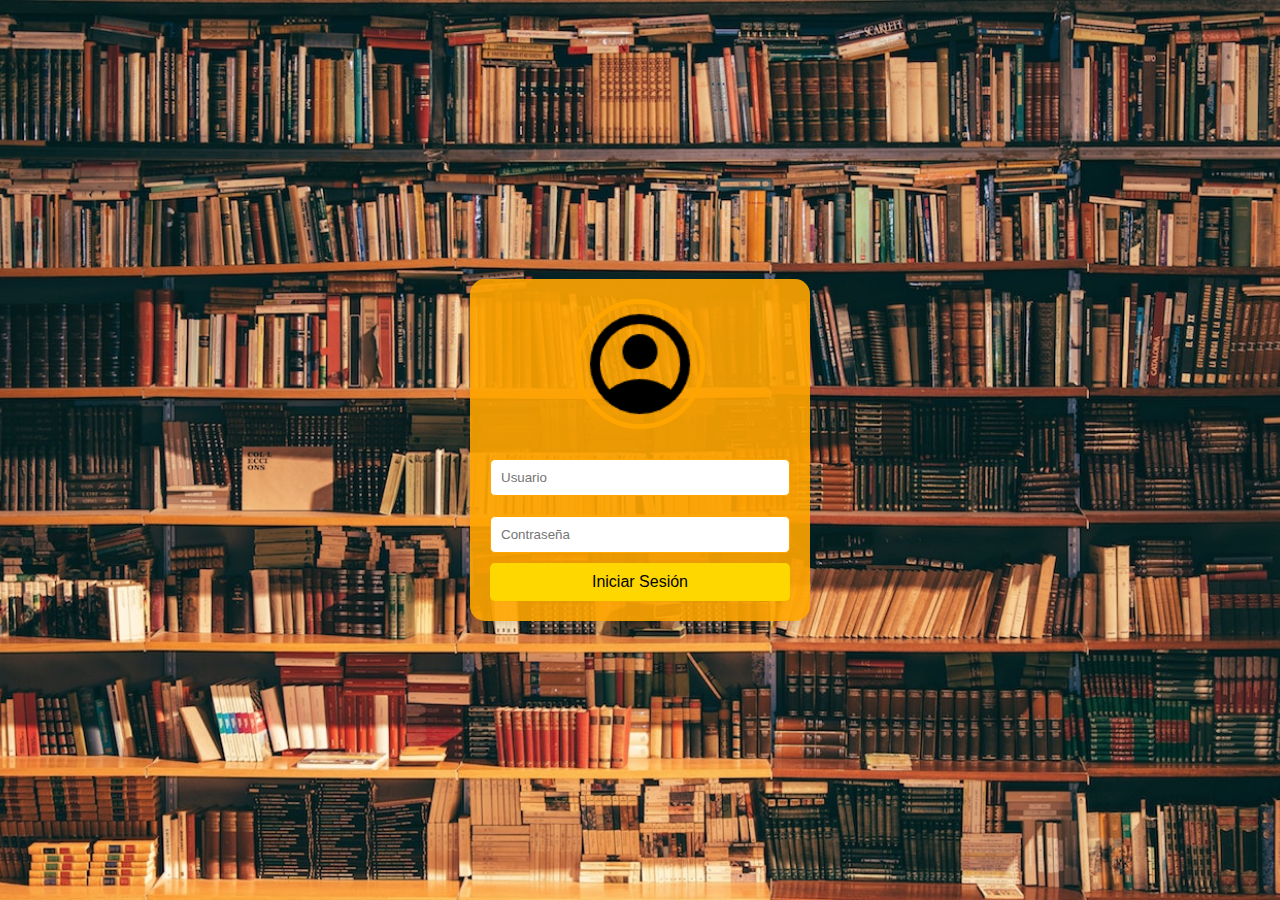
==== bookspot/front/inicioS/inicio.html @ 04db8327 "inicio de sesion" ====
<!DOCTYPE html>
<html lang="es">
<head>
    <meta charset="UTF-8">
    <meta name="viewport" content="width=device-width, initial-scale=1.0">
    <title>Inicio de Sesión</title>
    <link rel="stylesheet" href="inicio.css">
</head>
<body>
    <div class="login-container">
        <div class="profile-image">
            <img src="perfil.png" alt="Perfil">
        </div>
        <form class="login-form">
            <input type="text" placeholder="Usuario" required>
            <input type="password" placeholder="Contraseña" required>
            <button type="submit">Iniciar Sesión</button>
        </form>
    </div>
</body>
</html>
---- bookspot/front/inicioS/inicio.css ----
body {
    margin: 0;
    padding: 0;
    font-family: Arial, sans-serif;
    background: url('fondo.jpg') no-repeat center center fixed;
    background-size: cover;
    display: flex;
    justify-content: center;
    align-items: center;
    height: 100vh;
}

.login-container {
    background-color: rgba(255, 165, 0, 0.9); /* Naranja transparente */
    padding: 20px;
    border-radius: 15px;
    box-shadow: 0 4px 8px rgba(0, 0, 0, 0.1);
    text-align: center;
    max-width: 300px;
    width: 100%;
}

.profile-image {
    width: 120px;
    height: 120px;
    border-radius: 50%;
    overflow: hidden;
    margin: 0 auto 20px;
    border: 5px solid #FFA500; /* Borde naranja */
}

.profile-image img {
    width: 100%;
    height: 100%;
    object-fit: cover;
}

.login-form input[type="text"],
.login-form input[type="password"] {
    width: 100%;
    padding: 10px;
    margin: 10px 0;
    border: 1px solid #FFA500; /* Borde naranja */
    border-radius: 5px;
    box-sizing: border-box;
}

.login-form button {
    width: 100%;
    padding: 10px;
    border: none;
    border-radius: 5px;
    background-color: #FFD700; /* Amarillo dorado */
    color: rgb(5, 3, 3);
    font-size: 16px;
    cursor: pointer;
    transition: background-color 0.3s ease;
}

.login-form button:hover {
    background-color: #FFA500; /* Naranja */
}
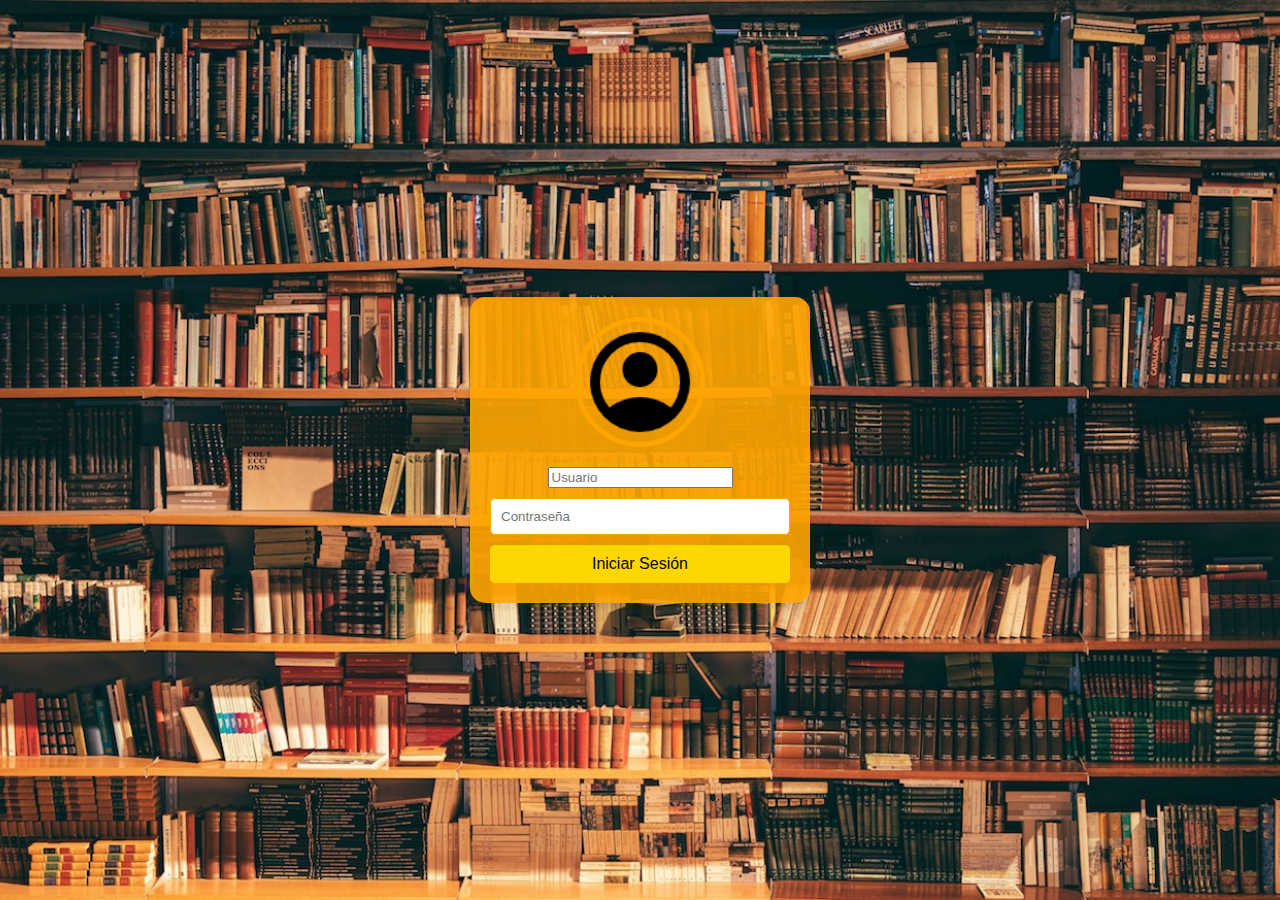
==== commit fb04d357: "1er version login y usuarios, no funcional" ====
--- a/bookspot/front/inicioS/inicio.html
+++ b/bookspot/front/inicioS/inicio.html
@@ -5,6 +5,7 @@
     <meta name="viewport" content="width=device-width, initial-scale=1.0">
     <title>Inicio de Sesión</title>
     <link rel="stylesheet" href="inicio.css">
+    <script src="login_script.js"></script>
 </head>
 <body>
     <div class="login-container">
@@ -12,8 +13,8 @@
             <img src="perfil.png" alt="Perfil">
         </div>
         <form class="login-form">
-            <input type="text" placeholder="Usuario" required>
-            <input type="password" placeholder="Contraseña" required>
+            <input type="email" placeholder="Usuario" required id="email">
+            <input type="password" placeholder="Contraseña" required id="password">
             <button type="submit">Iniciar Sesión</button>
         </form>
     </div>
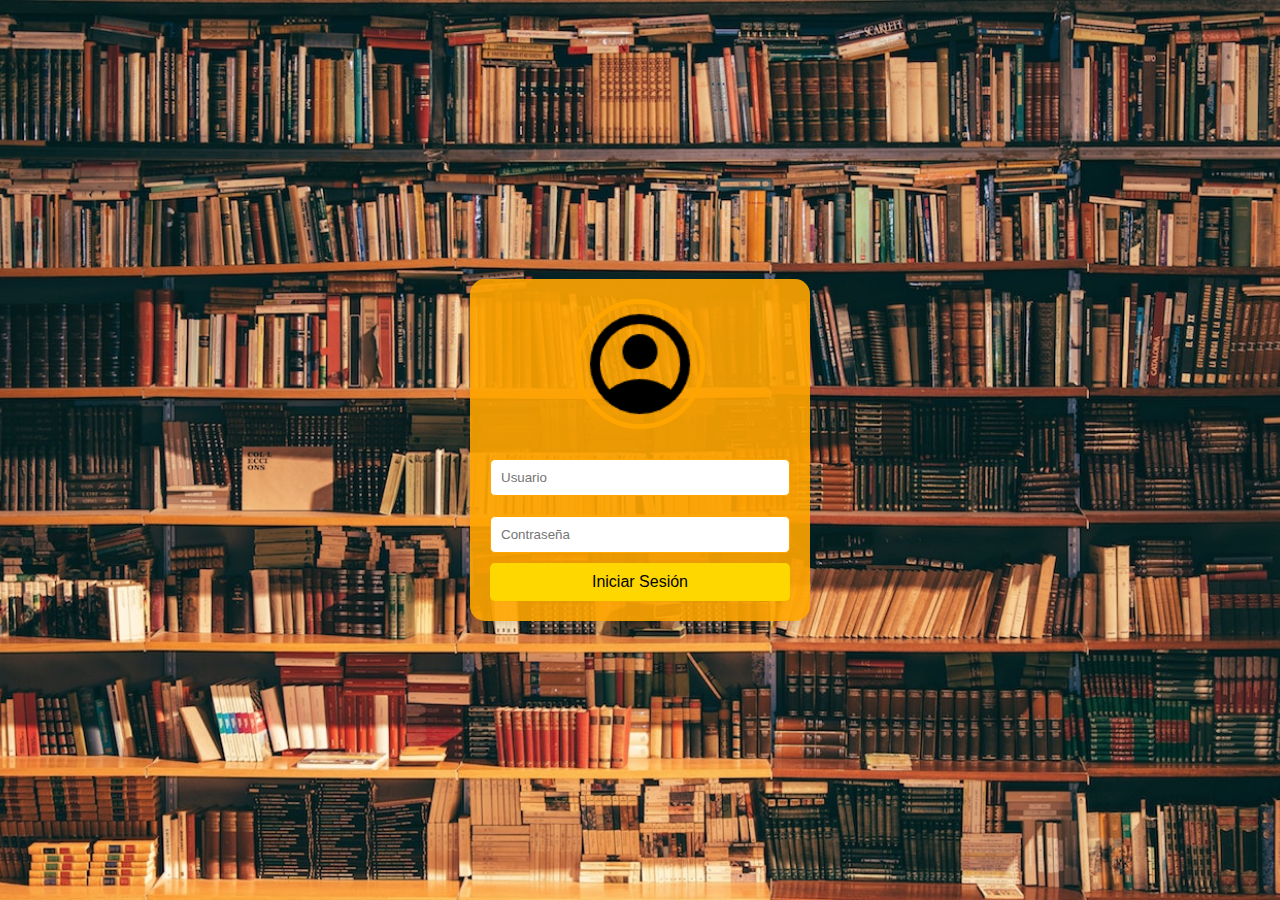
==== commit 35277fb6: "asd" ====
--- a/bookspot/front/inicioS/inicio.html
+++ b/bookspot/front/inicioS/inicio.html
@@ -5,7 +5,7 @@
     <meta name="viewport" content="width=device-width, initial-scale=1.0">
     <title>Inicio de Sesión</title>
     <link rel="stylesheet" href="inicio.css">
-    <script src="login_script.js"></script>
+    <script src="login.js" defer></script>
 </head>
 <body>
     <div class="login-container">
@@ -13,8 +13,8 @@
             <img src="perfil.png" alt="Perfil">
         </div>
         <form class="login-form">
-            <input type="email" placeholder="Usuario" required id="email">
-            <input type="password" placeholder="Contraseña" required id="password">
+            <input type="text" placeholder="Usuario" required>
+            <input type="password" placeholder="Contraseña" required>
             <button type="submit">Iniciar Sesión</button>
         </form>
     </div>
